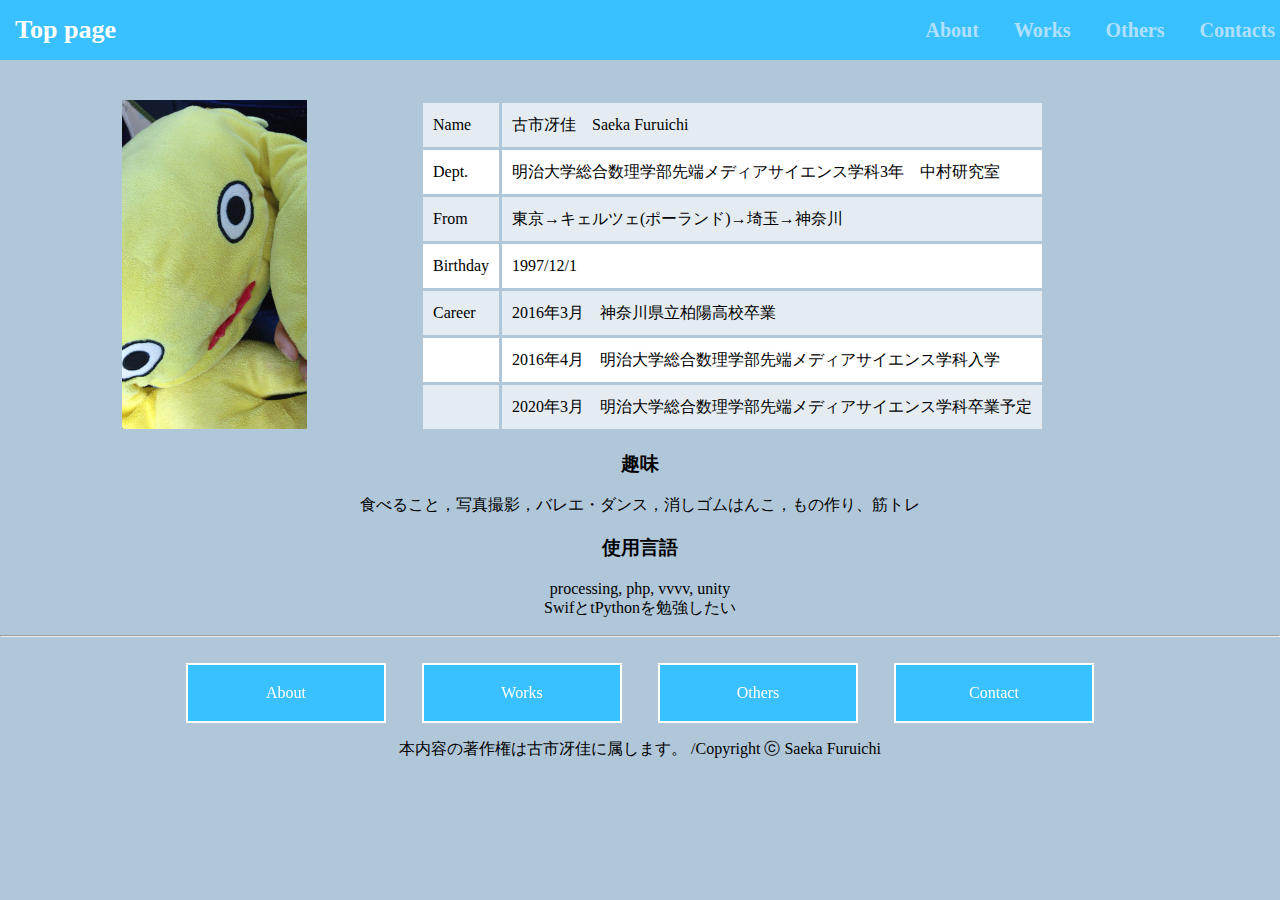
==== about.html @ 7f500dc4 "add file" ====
<!DOCTYPE html>
<html lang="ja">
	<head>
        <meta charset="utf-8">
        <meta name="viewport" content="width=device-width, initial-scale=1">
		<title>ekusika's Portfolio</title>
        <link rel="stylesheet" href="css/style.css">
        <link rel="stylesheet" href="css/okayNav.min.css">
    </head>
	<body>
        <header id="header" class="okayNav-header">
            <a class="site-logo okayNav-header__logo" href="index.html">Top page</a>
            <nav role="navigation" id="nav-main" class="okayNav">
                <ul>
                    <li><a href="#">About</a></li>
                    <li><a href="works.html">Works</a></li>
                    <li><a href="others.html">Others</a></li>
                    <li><a href="contact.html">Contacts</a></li>
                </ul>
            </nav>
        </header>
        <script src="https://code.jquery.com/jquery-2.2.3.min.js"></script>
        <script src="js/jquery.okayNav-min.js"></script>
        <script type="text/javascript">var navigation = $('#nav-main').okayNav();</script>
        <div class="header-margin">
					<div class="ekusika">
					<img class="ekusika" src="img/ekusika.jpg" alt="" title="ekusika" align="left">
					<table>
						<tr>
							<td>Name</td>
							<td>古市冴佳　Saeka Furuichi</td>
						</tr>
						<tr>
							<td>Dept.</td>
							<td>明治大学総合数理学部先端メディアサイエンス学科3年　中村研究室</td>
						</tr>
						<tr>
							<td>From</td>
							<td>東京→キェルツェ(ポーランド)→埼玉→神奈川</td>
						</tr>
						<tr>
							<td>Birthday</td>
							<td>1997/12/1</td>
						</tr>
						<tr>
							<td>Career</td>
							<td>2016年3月　神奈川県立柏陽高校卒業</td>
						</tr>
						<tr>
							<td></td>
							<td>2016年4月　明治大学総合数理学部先端メディアサイエンス学科入学</td>
						</tr>
						<tr>
							<td></td>
							<td>2020年3月　明治大学総合数理学部先端メディアサイエンス学科卒業予定</td>
						</tr>
					</table>
				</div>

				<h3>趣味</h3>
					<p>
						食べること，写真撮影，バレエ・ダンス，消しゴムはんこ，もの作り、筋トレ
					</p>
					<h3>使用言語</h3>
					<p>
						processing, php, vvvv, unity<br />
						SwifとtPythonを勉強したい
					</p>
        </div>
        <hr>
				<div class="menu">
		      <br />
		      <a href="about.html" class="button"><span>プロフィール</span><span>About</span></a>&emsp;&emsp;
		      <a href="works.html" class="button"><span>作品</span><span>Works</span></a>&emsp;&emsp;
		      <a href="others.html" class="button"><span>そのほかの作品</span><span>Others</span></a>&emsp;&emsp;
		      <a href="contact.html" class="button"><span>連絡先</span><span>Contact</span></a>
		    </div>
		<footer><br />本内容の著作権は古市冴佳に属します。 /Copyright ⓒ Saeka Furuichi</footer>
	</body>
</html>
---- css/style.css ----
@charset "UTF-8";

body {
	width: 100%;
	background: rgb(176, 199, 217);
	text-align: center;
	margin: 100px auto;
}

body.top{
		width: 100%;
		background: rgb(176, 199, 217);
		margin: auto;
}

div{
	width: 90%;
	margin: auto;
}

img {
	width: 90%;
}
img.ekusika{
	width: 185px;
}
h1.top{
	text-align: left;
	margin: 0px;
	padding-left: 40px;
	color: #fff;
}
table, th, td {
  border-collapse: collapse;
  border: 3px solid rgb(176, 199, 217);
  line-height: 1.5;
	text-align: left;
 margin-left: auto;
 margin-right: auto;
}

table th {
  padding: 10px;
  font-weight: bold;
  vertical-align: top;
}


table td {
  padding: 10px;
  vertical-align: top;
 }

 tr:nth-child(even) {
   background: #fff;
  }
	tr:nth-child(odd) {
	  background: rgba(255, 255, 255, 0.66);
	 }

/* div.main {
    width: 80%;
    margin: 0 auto;
}

.startt {
    position: relative;
	margin: 10px;
	display: inline-block;
	padding: 15px 25px 10px 25px;
	border: 1px solid rgb(49, 49, 49);
    color: rgb(49, 49, 49);
    background: none;
	text-transform: uppercase;
	font-family: sans-serif;
	font-size: 10px;
	font-weight: bolder;
	letter-spacing: 1px;
	cursor: pointer;
	border-radius: 10px;
}

button#set {
	position: relative;
	margin: 10px;
	display: inline-block;
	padding: 15px 25px 10px 25px;
	border: 1px solid rgb(49, 49, 49);
    color: rgb(49, 49, 49);
    background: none;
	text-transform: uppercase;
	font-family: sans-serif;
	font-size: 20px;
	font-weight: bolder;
	letter-spacing: 1px;
	cursor: pointer;
	border-radius: 10px;
}
button.blue#set {
	font-size: 40px;
	padding: 25px 45px 15px 45px;
}
button#set:after {
	position: absolute;
	top: 2px;
	left: -4px;
	content: "";
	height: 100%;
	width: 100%;
	z-index: -999;
	-webkit-transform: rotate(-1deg);
	-moz-transform: rotate(0deg);
	border-radius: 10px;
}

button.yellow:after {
	background: #f4d85a;
}
button.blue:after {
	background: #00a1cb;
}
button.green:after {
	background: #19dd89;
}
button.pink:after {
	background: #f0549d;
}

button#set:hover {
	cursor: pointer;
	background: rgba(0, 0, 0, 0.5);
	color: #fff;
}

input {
    border: 0;
    padding: 10px;
    font-size: 30px;
    font-family: Arial, sans-serif;
    color: rgb(105, 104, 104);
    border: solid 1px rgb(48, 48, 48);
    margin: 0 0 20px;
    width: 300px;

    -webkit-border-radius: 6px;
    -moz-border-radius: 6px;
    border-radius: 6px;

    -moz-box-shadow: inset 1px 4px 9px -6px rgba(0,0,0,0.5);
    -webkit-box-shadow: inset 1px 4px 9px -6px rgba(0, 0, 0, 0.5);
    box-shadow: inset 1px 4px 9px -6px rgba(0,0,0,0.5);
}

.tr0{background: #f08f82;}
.tr1{background: #f0da5f;}
.tr2{background: #82f082;}
.tr3{background: #82cdf0;}


.modal-content {
	width: 50%;
	margin: 0;
	padding: 10px 20px;
	border: 2px solid #aaa;
	background: #fff;
	position: fixed;
	display: none;
	z-index: 2;
}

#modal-overlay {
	z-index: 1;
	display: none;
	position: fixed;
	top: 0;
	left: 0;
	width: 100%;
	height: 120%;
	background-color: rgba(0, 0, 0, 0.75);
} */

.btn{
    display: inline-block;
    text-decoration: none;
    background: white;
    color: rgba(0, 0, 0, 0.92);
    font-weight: bold;
    width: 120px;
    height: 120px;
    line-height: 120px;
    border-radius: 50%;
    text-align: center;
    vertical-align: middle;
    overflow: hidden;
    box-shadow: 0px 0px 0px 5px white;
    border: solid 2px rgba(0, 0, 0, 0.92);
    transition: .4s;
}

.btn:hover{
    border-style: dashed;
}

.button {
  display: inline-block;
  width: 200px;
  height: 54px;
  text-align: center;
  text-decoration: none;
  line-height: 54px;
  outline: none;
  position: relative;
  perspective: 300px;
}
.button::before,.button::after {
  position: absolute;
  z-index: -1;
  display: block;
  content: '';
}
.button,.button::before,.button::after {
  box-sizing: border-box;
  transition: all .3s;
}

.button span {
  display: block;
  position: absolute;
  width: 200px;
  height: 60px;
  border: 2px solid #fff;
  text-align: center;
  line-height: 56px;
  box-sizing: border-box;
  transition: all .3s;
  pointer-events: none;
}
.button span:nth-child(1) {
  background-color: #333;
	color: #fff;
  transform: rotateX(90deg);
  transform-origin: 50% 50% -30px;
}
.button span:nth-child(2) {
	background-color: #39c1ff;
  color: #fff;
  transform: rotateX(0deg);
  transform-origin: 50% 50% -30px;
}
.button:hover span:nth-child(1) {
  transform: rotateX(0deg);
}
.button:hover span:nth-child(2) {
  background-color: #333;
  transform: rotateX(-90deg);
}
---- css/okayNav.min.css ----
header {
	-webkit-align-items: center;
	-ms-flex-align: center;
	align-items: center;
	background-color: #fff;
	display: -webkit-flex;
	display: -ms-flexbox;
	display: flex;
	-webkit-flex-direction: row;
	-ms-flex-direction: row;
	flex-direction: row;
	height: 7rem;
	padding: 0 15px;
	position: fixed;
	-webkit-justify-content: space-between;
	-ms-flex-pack: justify;
	justify-content: space-between;
	top: 0;
	width: 100%;
}
.site-logo {
	transition: color .2s cubic-bezier(.55, 0, .1, 1);
	color: #fff;
	text-decoration: none;
	font-size: 26px;
	font-weight: bold;
}
.ok-header__logo:hover {
    color: #1177bb;
}
body.okayNav-loaded {
	overflow-x: hidden;
}
.okayNav-header {
	position: fixed;
	top: 0;
	display: -webkit-flex;
	display: -ms-flexbox;
	display: flex;
	flex-direction: row;
	width: 100%;
	padding: 0 15px;
	-webkit-align-items: center;
	-ms-flex-align: center;
	align-items: center;
	-webkit-flex-direction: row;
	-ms-flex-direction: row;
	-webkit-justify-content: space-between;
	-ms-flex-pack: justify;
	justify-content: space-between;
}
.okayNav:not(.loaded) {
	visibility: hidden;
	-webkit-user-select: none;
	-moz-user-select: none;
	-ms-user-select: none;
	user-select: none;
}
.okayNav ul {
	float: left;
}
.okayNav a {
	position: relative;
	z-index: 1;
}
.okayNav__nav--visible {
	overflow: hidden;
	white-space: nowrap;
}
.okayNav__nav--visible li {
	display: inline-block;
	margin-right: 5px;
}
.okayNav__nav--visible a {
	display: block;
	padding: 15px;
	transition: color .2s cubic-bezier(.55, 0, .1, 1);
}
.okayNav__nav--visible:empty ~ .okayNav__menu-toggle {
	top: 0;
}
.okayNav__nav--invisible {
	position: fixed;
	top: 7rem;
	bottom: 0;
	overflow-y: scroll;
	-webkit-overflow-scrolling: touch;
}
.okayNav__nav--invisible a {
	display: block;
	width: 240px;
	padding: 15px;
	background: #39c1ff;
}
.okayNav__nav--invisible.nav-left {
	left: 0;
	-webkit-transform: translateX(-100%);
	transform: translateX(-100%);
}
.okayNav__nav--invisible.nav-right {
	right: 0;
	-webkit-transform: translateX(100%);
	transform: translateX(100%);
}
.okayNav__nav--invisible.transition-enabled {
	transition: -webkit-transform .4s cubic-bezier(.55, 0, .1, 1);
	transition: transform .4s cubic-bezier(.55, 0, .1, 1);
	transition: transform .4s cubic-bezier(.55, 0, .1, 1), -webkit-transform .4s cubic-bezier(.55, 0, .1, 1);
}
.okayNav__nav--invisible.nav-open {
	-webkit-transform: translateX(0);
	transform: translateX(0);
}
.okayNav__menu-toggle {
	margin-right: 12px;
	position: relative;
	z-index: 1;
	top: 15px;
	float: left;
	width: 40px;
	height: 20px;
	cursor: pointer;
	transition: -webkit-transform .4s cubic-bezier(.55, 0, .1, 1);
	transition: transform .4s cubic-bezier(.55, 0, .1, 1);
	transition: transform .4s cubic-bezier(.55, 0, .1, 1), -webkit-transform .4s cubic-bezier(.55, 0, .1, 1);
}
.okayNav__menu-toggle.okay-invisible {
	position: absolute;
	-webkit-user-select: none;
	-moz-user-select: none;
	-ms-user-select: none;
	user-select: none;
	pointer-events: none;
	opacity: 0;
}
.okayNav__menu-toggle span {
	position: absolute;
	right: 0;
	left: 0;
	display: block;
	width: 4px;
	height: 4px;
	margin: auto;
	pointer-events: none;
	border-radius: 50%;
}
.okayNav__menu-toggle span:nth-child(1) {
	top: 0;
}
.okayNav__menu-toggle span:nth-child(2) {
	top: 50%;
	-webkit-transform: translateY(-50%);
	transform: translateY(-50%);
}
.okayNav__menu-toggle span:nth-child(3) {
	bottom: 0;
}
.okayNav__menu-toggle.icon--active {
	-webkit-transform: rotate(90deg);
	transform: rotate(90deg);
}
.okayNav-header {
	height: 60px;
	background-color: #39c1ff;
}
.okayNav a {
	color: #b1e0ff;
	text-decoration: none;
	font-size: 20px;
	font-weight: 700;
}
.okayNav__nav--visible a:hover,
.okayNav a:hover {
	color: #fff;
}
.okayNav__nav--invisible {
	background: #fff;
}
.okayNav__menu-toggle span {
	background: #c6d7e2;
}
.okayNav__menu-toggle.icon--active span {
	background: #fff;
}
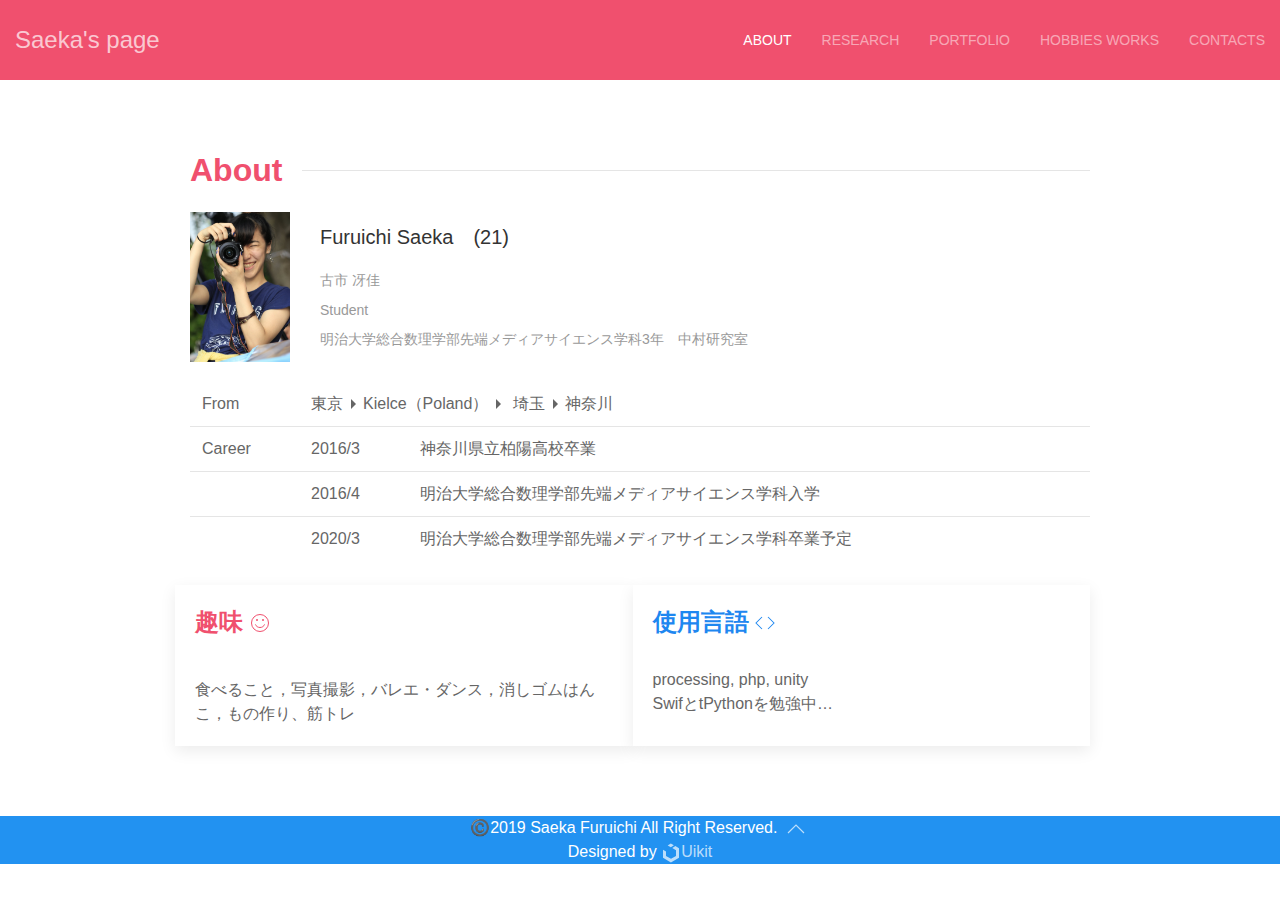
==== commit 380833da: "Renewal web page" ====
--- a/about.html
+++ b/about.html
@@ -1,80 +1,133 @@
 <!DOCTYPE html>
 <html lang="ja">
-	<head>
-        <meta charset="utf-8">
-        <meta name="viewport" content="width=device-width, initial-scale=1">
-		<title>ekusika's Portfolio</title>
-        <link rel="stylesheet" href="css/style.css">
-        <link rel="stylesheet" href="css/okayNav.min.css">
-    </head>
-	<body>
-        <header id="header" class="okayNav-header">
-            <a class="site-logo okayNav-header__logo" href="index.html">Top page</a>
-            <nav role="navigation" id="nav-main" class="okayNav">
-                <ul>
-                    <li><a href="#">About</a></li>
-                    <li><a href="works.html">Works</a></li>
-                    <li><a href="others.html">Others</a></li>
-                    <li><a href="contact.html">Contacts</a></li>
-                </ul>
-            </nav>
-        </header>
-        <script src="https://code.jquery.com/jquery-2.2.3.min.js"></script>
-        <script src="js/jquery.okayNav-min.js"></script>
-        <script type="text/javascript">var navigation = $('#nav-main').okayNav();</script>
-        <div class="header-margin">
-					<div class="ekusika">
-					<img class="ekusika" src="img/ekusika.jpg" alt="" title="ekusika" align="left">
-					<table>
-						<tr>
-							<td>Name</td>
-							<td>古市冴佳　Saeka Furuichi</td>
-						</tr>
-						<tr>
-							<td>Dept.</td>
-							<td>明治大学総合数理学部先端メディアサイエンス学科3年　中村研究室</td>
-						</tr>
-						<tr>
-							<td>From</td>
-							<td>東京→キェルツェ(ポーランド)→埼玉→神奈川</td>
-						</tr>
-						<tr>
-							<td>Birthday</td>
-							<td>1997/12/1</td>
-						</tr>
-						<tr>
-							<td>Career</td>
-							<td>2016年3月　神奈川県立柏陽高校卒業</td>
-						</tr>
-						<tr>
-							<td></td>
-							<td>2016年4月　明治大学総合数理学部先端メディアサイエンス学科入学</td>
-						</tr>
-						<tr>
-							<td></td>
-							<td>2020年3月　明治大学総合数理学部先端メディアサイエンス学科卒業予定</td>
-						</tr>
-					</table>
+  <head>
+    <title>saeka furuichi</title>
+    <meta charset="utf-8">
+    <meta name="viewport" content="width=device-width, initial-scale=1">
+    <link rel="stylesheet" href="css/uikit.min.css">
+    <script src="js/uikit.min.js"></script>
+    <script src="js/uikit-icons.min.js"></script>
+  </head>
+  <body>
+    <div>
+      <div uk-sticky="media: 640" class="uk-navbar-container tm-navbar-container uk-sticky">
+        <div uk-sticky="animation: uk-animation-slide-top; sel-target: uk-navbar-container; cls-active: uk-navbar-sticky; cls-inactive: uk-navbar-transparent uk-light; top: 200">
+          <nav class="uk-navbar-container" uk-navbar>
+            <div class="uk-navbar-left">
+              <a href="index.html" class="uk-navbar-item uk-logo">
+                <img uk-svg scr="" class="uk-margin-small-right" hidden="true" />
+                Saeka's page
+              </a>
+            </div>
+            <div class="uk-navbar-right">
+              <ul class="uk-navbar-nav uk-visible@s">
+                <li class="uk-active">
+                  <a href="#">About</a>
+                </li>
+                <li>
+                  <a href="research.html">Research</a>
+                </li>
+                <li>
+                  <a href="portfolio.html">Portfolio</a>
+                </li>
+                <li>
+                  <a href="works.html">Hobbies works</a>
+                </li>
+                <li>
+                  <a href="contacts.html">Contacts</a>
+                </li>
+              </ul>
+              <a uk-navbar-toggle-icon href="#offcanvas" uk-toggle class="uk-navbar-toggle uk-hidden@s uk-navbar-toggle-icon uk-icon">
+                <span class="uk-margin-small-left">Menu&nbsp;</span>
+              </a>
+            </div>
+          </nav>
+        </div>
+      </div>
+      <div class="uk-sticky-placeholder" style="height: 80px; margin: 0px;" hidden></div>
+    	<div class="tm-main uk-section uk-section-default">
+        <div class="uk-container uk-container-small uk-position-relative">
+          <h2 class="uk-text-danger uk-text-bold uk-heading-line"><span>About</span></h2>
+        		<article class="uk-comment">
+						<header class="uk-comment-header uk-grid-medium uk-flex-middle" uk-grid>
+							<div class="uk-width-auto">
+								<img class="uk-comment-avatar" src="image/mine.JPG" width="100" height="100" alt="" align="left">
+							</div>
+							<div class="uk-width-expand">
+								<h4 class="uk-comment-title">Furuichi Saeka　(21)</h4>
+								<ul class="uk-comment-meta uk-margin-remove-top uk-list">
+									<li>古市 冴佳</li>
+									<li>Student</li>
+									<li>明治大学総合数理学部先端メディアサイエンス学科3年　中村研究室</li>
+								</ul>
+							</div>
+			      </header>
+						<div class="uk-comment-body">
+							<table class="uk-table uk-table-divider uk-table-small">
+								<tr>
+									<td>From</td>
+									<td colspan="2">東京<span uk-icon="triangle-right"></span>Kielce（Poland）<span uk-icon="triangle-right"></span>
+										埼玉<span uk-icon="triangle-right"></span>神奈川</td>
+								</tr>
+								<tr>
+									<td>Career</td>
+									<td>2016/3</td><td>神奈川県立柏陽高校卒業</td>
+								</tr>
+								<tr>
+									<td></td>
+									<td>2016/4</td><td>明治大学総合数理学部先端メディアサイエンス学科入学</td>
+								</tr>
+								<tr>
+									<td></td>
+									<td>2020/3</td><td>明治大学総合数理学部先端メディアサイエンス学科卒業予定</td>
+								</tr>
+							</table>
+						</div>
+					</article><br />
+          <div class="uk-child-width-1-2@m uk-grid-small uk-grid-match" uk-grid>
+	          <div class="uk-card uk-card-small uk-card-default uk-card-body">
+			        <h3 class="uk-card-title uk-text-danger uk-text-bold">趣味 <span uk-icon="happy"></span></h3>
+			        <p>食べること，写真撮影，バレエ・ダンス，消しゴムはんこ，もの作り、筋トレ</p>
+		        </div>
+            <div class="uk-card uk-card-small uk-card-default uk-card-body">
+			        <h3 class="uk-card-title uk-text-primary uk-text-bold">使用言語 <span uk-icon="code"></span></h3>
+		          processing, php, unity<br />
+		          SwifとtPythonを勉強中…
+            </div>
+	        </div>
+        </div>
+		</div>
+		<div class="footer uk-text-center" style="background: #2292F1; color: #fff">
+			©️2019 Saeka Furuichi All Right Reserved. <a href="#" style="color: rgba(255,255,255,.7)" uk-totop uk-scroll></a><br />
+	      Designed by <a href="https://getuikit.com/" style="color: rgba(255,255,255,.7);"><span uk-icon="uikit"></span>Uikit</a>
+  	</div>
+		<div id="offcanvas" uk-offcanvas="mode: push; flip: true" class="uk-offcanvas" style>
+			<div class="uk-offcanvas-bar">
+				<div class="uk-panel">
+					<ul class="uk-nav uk-nav-default tm-nav">
+						<li class="uk-nav-header">Menu</li>
+						<li class="uk-nav-divider"></li><br />
+						<li>
+							<h3><a href="index.html">Saeka's page</a></h3>
+						</li>
+						<li class="uk-active">
+							<a href="about.html">ABOUT</a>
+						</li>
+						<li>
+							<a href="research.html">RESEARCH</a>
+						</li>
+						<li>
+							<a href="portfolio.html">PORTFOLIO</a>
+						</li>
+						<li>
+							<a href="works.html">HOBBIES WORKS</a>
+						</li>
+						<li>
+							<a href="contacts.html">CONTACTS</a>
+						</li>
+					</ul>
 				</div>
-
-				<h3>趣味</h3>
-					<p>
-						食べること，写真撮影，バレエ・ダンス，消しゴムはんこ，もの作り、筋トレ
-					</p>
-					<h3>使用言語</h3>
-					<p>
-						processing, php, vvvv, unity<br />
-						SwifとtPythonを勉強したい
-					</p>
-        </div>
-        <hr>
-				<div class="menu">
-		      <br />
-		      <a href="about.html" class="button"><span>プロフィール</span><span>About</span></a>&emsp;&emsp;
-		      <a href="works.html" class="button"><span>作品</span><span>Works</span></a>&emsp;&emsp;
-		      <a href="others.html" class="button"><span>そのほかの作品</span><span>Others</span></a>&emsp;&emsp;
-		      <a href="contact.html" class="button"><span>連絡先</span><span>Contact</span></a>
-		    </div>
-		<footer><br />本内容の著作権は古市冴佳に属します。 /Copyright ⓒ Saeka Furuichi</footer>
+			</div>
+		</div>
 	</body>
 </html>
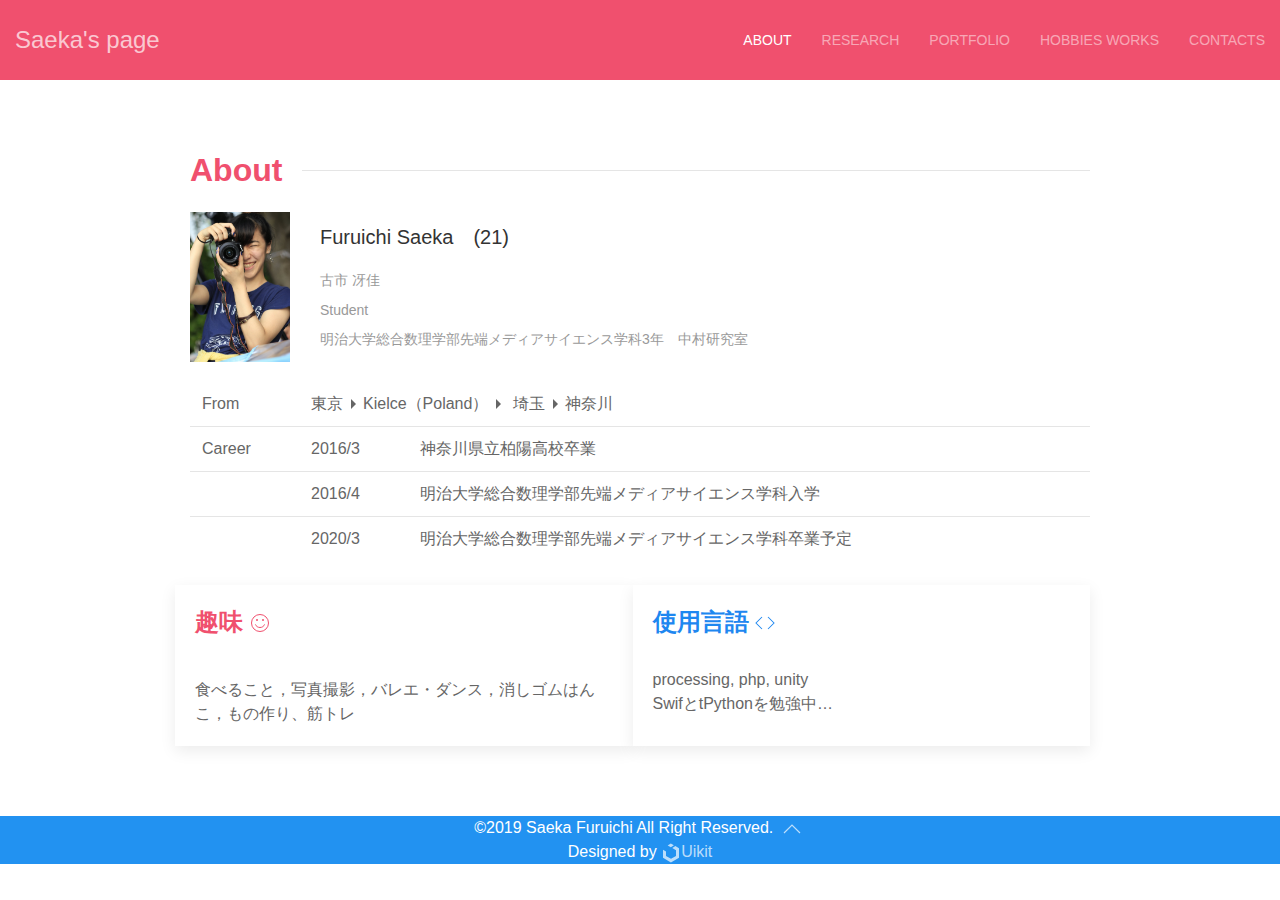
==== commit 3e8edd25: "small changes" ====
--- a/about.html
+++ b/about.html
@@ -98,7 +98,7 @@
         </div>
 		</div>
 		<div class="footer uk-text-center" style="background: #2292F1; color: #fff">
-			©️2019 Saeka Furuichi All Right Reserved. <a href="#" style="color: rgba(255,255,255,.7)" uk-totop uk-scroll></a><br />
+			©︎2019 Saeka Furuichi All Right Reserved. <a href="#" style="color: rgba(255,255,255,.7)" uk-totop uk-scroll></a><br />
 	      Designed by <a href="https://getuikit.com/" style="color: rgba(255,255,255,.7);"><span uk-icon="uikit"></span>Uikit</a>
   	</div>
 		<div id="offcanvas" uk-offcanvas="mode: push; flip: true" class="uk-offcanvas" style>
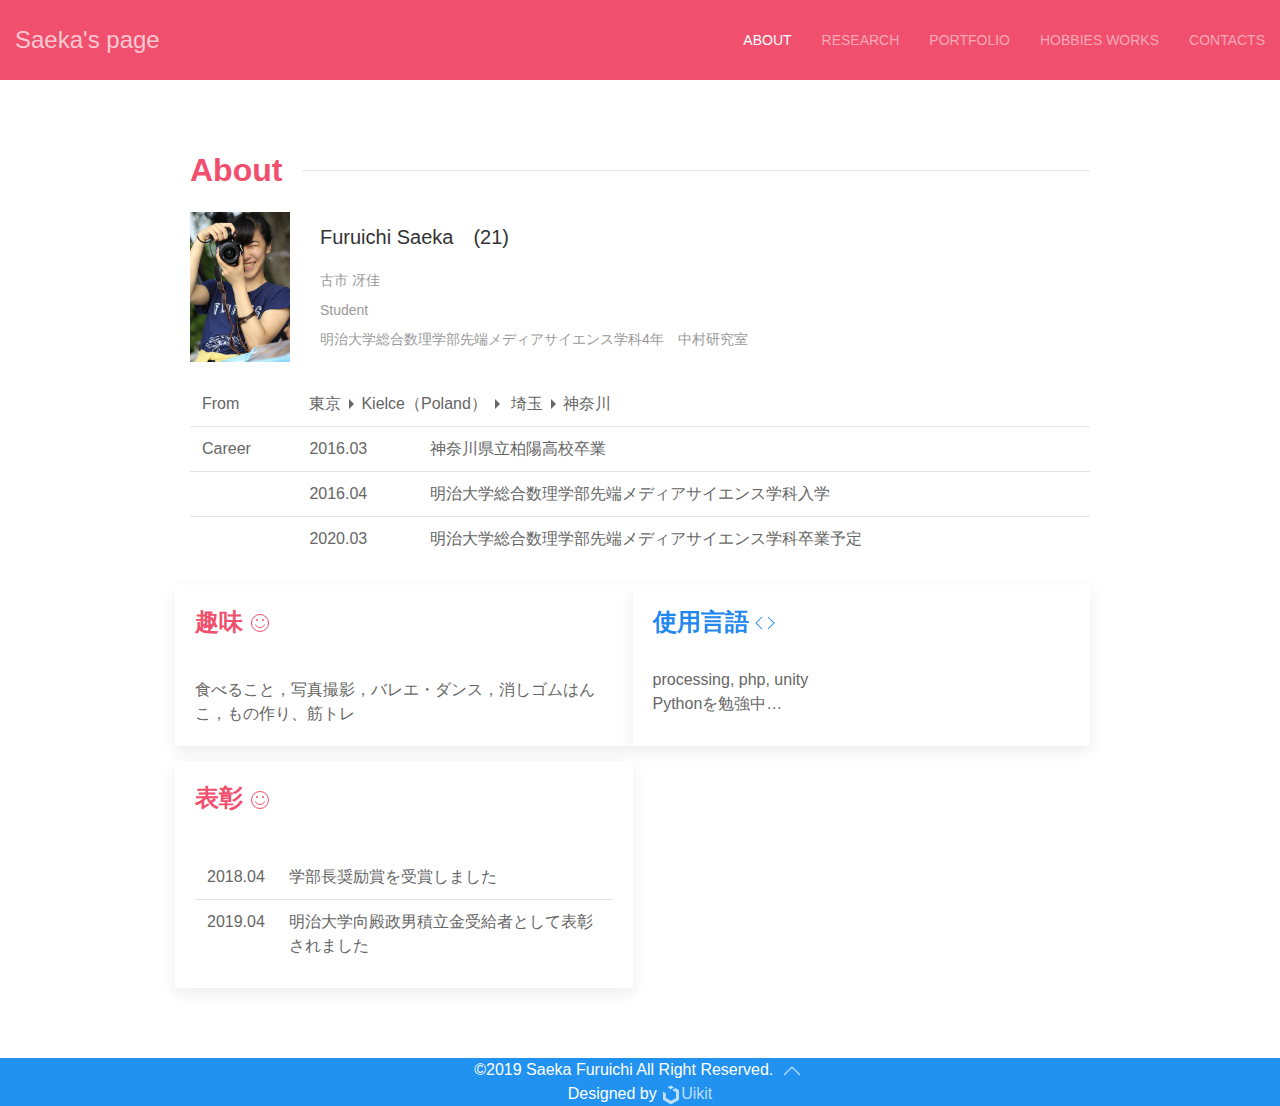
==== commit 45acd0b6: "Updated" ====
--- a/about.html
+++ b/about.html
@@ -58,7 +58,7 @@
 								<ul class="uk-comment-meta uk-margin-remove-top uk-list">
 									<li>古市 冴佳</li>
 									<li>Student</li>
-									<li>明治大学総合数理学部先端メディアサイエンス学科3年　中村研究室</li>
+									<li>明治大学総合数理学部先端メディアサイエンス学科4年　中村研究室</li>
 								</ul>
 							</div>
 			      </header>
@@ -71,15 +71,15 @@
 								</tr>
 								<tr>
 									<td>Career</td>
-									<td>2016/3</td><td>神奈川県立柏陽高校卒業</td>
+									<td>2016.03</td><td>神奈川県立柏陽高校卒業</td>
 								</tr>
 								<tr>
 									<td></td>
-									<td>2016/4</td><td>明治大学総合数理学部先端メディアサイエンス学科入学</td>
+									<td>2016.04</td><td>明治大学総合数理学部先端メディアサイエンス学科入学</td>
 								</tr>
 								<tr>
 									<td></td>
-									<td>2020/3</td><td>明治大学総合数理学部先端メディアサイエンス学科卒業予定</td>
+									<td>2020.03</td><td>明治大学総合数理学部先端メディアサイエンス学科卒業予定</td>
 								</tr>
 							</table>
 						</div>
@@ -92,8 +92,21 @@
             <div class="uk-card uk-card-small uk-card-default uk-card-body">
 			        <h3 class="uk-card-title uk-text-primary uk-text-bold">使用言語 <span uk-icon="code"></span></h3>
 		          processing, php, unity<br />
-		          SwifとtPythonを勉強中…
+		          Pythonを勉強中…
             </div>
+            <div class="uk-card uk-card-small uk-card-default uk-card-body">
+			        <h3 class="uk-card-title uk-text-danger uk-text-bold">表彰 <span uk-icon="happy"></span></h3>
+		          <table class="uk-table uk-table-divider uk-table-small">
+                <thead>
+                  <tr>
+                    <td>2018.04</td><td>学部長奨励賞を受賞しました</td>
+                  </tr>
+                  <tr>
+                    <td>2019.04</td><td>明治大学向殿政男積立金受給者として表彰されました</td>
+                  </tr>
+                </thead>
+              </table>
+		        </div>
 	        </div>
         </div>
 		</div>
